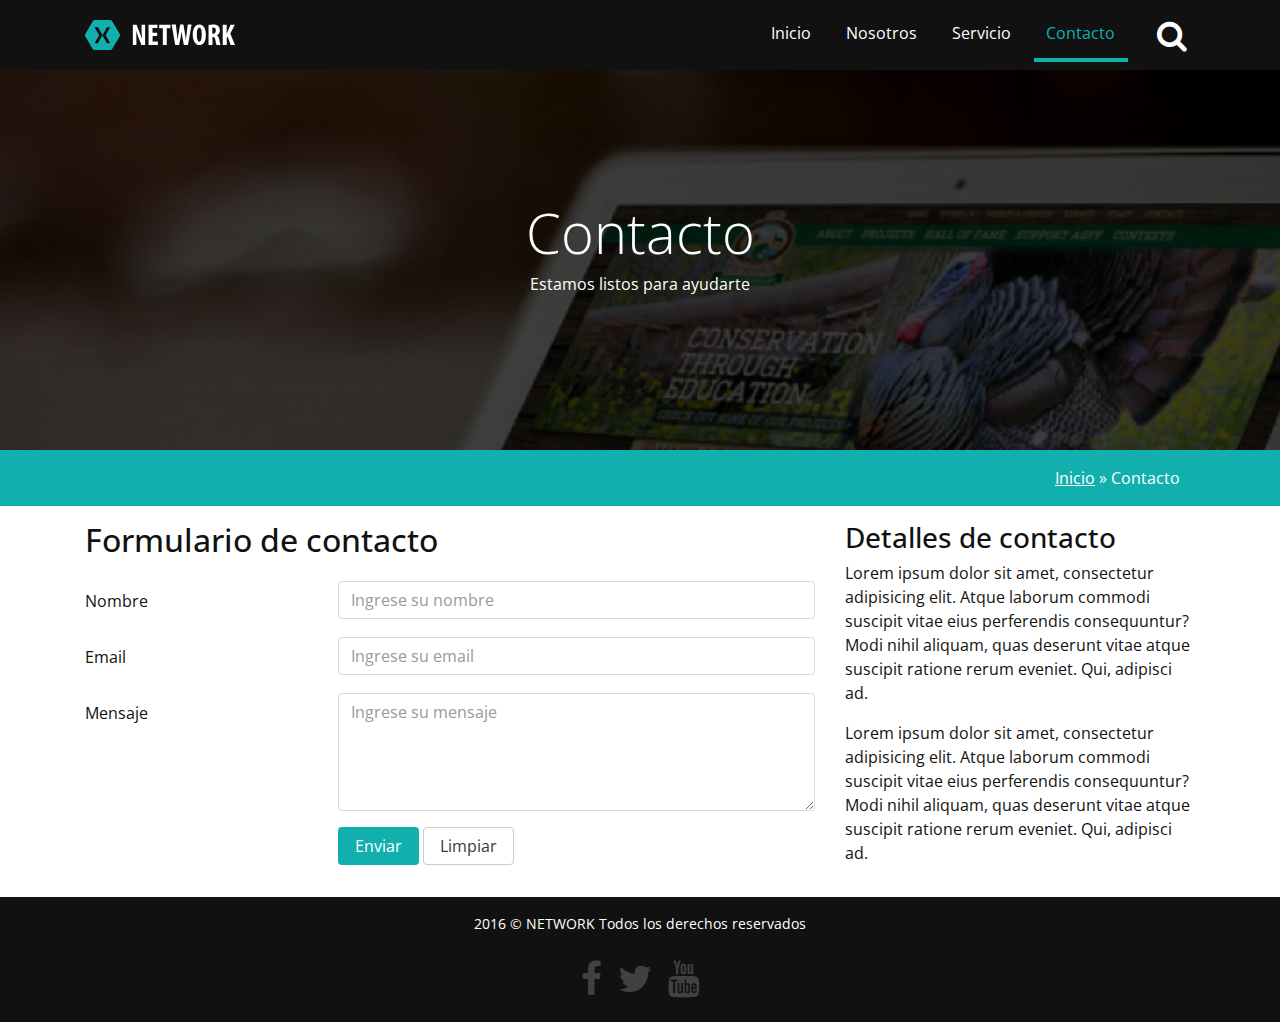
==== contacto.html @ 9132d9dc "Mi Primer Commit e inicializacion del repo en GitHub" ====
<!DOCTYPE html>
<html lang="en">

<head>
    <title>Contacto - NETWORK | Soluciones informaticas </title>
    <!-- Required meta tags -->
    <meta charset="utf-8">
    <meta name="viewport" content="width=device-width, initial-scale=1, shrink-to-fit=no">
    <meta http-equiv="x-ua-compatible" content="ie-edge">
    <link rel="shortcut icon" type="image/x-icon" href="favicon.ico">

    <!--Cargando fuente -->
    <link href='https://fonts.googleapis.com/css?family=Open+Sans:400,700,700italic' rel='stylesheet' type='text/css'>

    <!-- Cargando iconos -->
    <link href='css/font-awesome.min.css' rel='stylesheet' type='text/css'>

    <!-- Carga de archivos css -->
    <link rel="stylesheet" href="css/bootstrap.css">
    <link rel="stylesheet" href="css/animate.min.css">
    <link rel="stylesheet" href="css/estilos.css">
</head>

<body class="paginas-internas">

    <section class="bienvenido">
        <header class="encabezado navbar-fixed-top" id="encabezado" role="banner">
            <div class="container">
                <a href="index.html" class="logo">
                    <img src="images/logo.svg" alt="logo del sitio">
                </a>
                <button type="button" class="boton-buscar" data-toggle="collapse" data-target="#bloque-buscar"
                    aria-expanded="false">
                    <i class="fa fa-search" aria-hidden="true"></i>
                </button>
                <button type="button" class="boton-menu hidden-md-up" data-toggle="collapse"
                    data-target="#menu-principal" aria-expanded="false"><i class="fa fa-bars" aria-hidden="true"></i>
                </button>

                <form class="collapse" action="#" id="bloque-buscar">
                    <div class="contenedor-bloque-buscar">
                        <input type="text" placeholder="Bucar...">
                        <input type="submit" value="Buscar">
                    </div>
                </form>

                <nav class="collapse" id="menu-principal">
                    <ul>
                        <li><a href="index.html">Inicio</a></li>
                        <li><a href="nosotros.html">Nosotros</a></li>
                        <li><a href="servicio.html">Servicio</a></li>
                        <li class="active"><a href="contacto.html">Contacto</a></li>
                    </ul>
                </nav>

            </div>
        </header>

        <div class="texto-encabezado text-xs-center">
            <div class="container">
                <h1 class="display-4 wow bounceIn">Contacto</h1>
                <p class="wow bounceIn" data-wow-delay=".3s">Estamos listos para ayudarte</p>
            </div>

        </div>

    </section>

    <section class="rutas p-y-1">
        <div class="container">

            <div class="roW">
                <div class="col-xs-12 text-xs-right">
                    <a href="index.html">Inicio</a> » Contacto
                </div>
            </div>

        </div>

    </section>

    <div class="p-y-1">
        <div class="container">
            <div class="row">

                <div class="col-md-8">
                    <h2 class="m-b-2">Formulario de contacto</h2>


                    <form action="#">

                        <div class="form-group row">
                            <label for="nombre" class="col-md-4 col-form-label">Nombre</label>

                            <div class="col-md-8">
                                <input class="form-control" type="text" id="nombre" name="nombre"
                                    placeholder="Ingrese su nombre" data-toggle="tooltip" data-placement="top"
                                    title="Ingrese su nombre completo">
                            </div>
                        </div>


                        <div class="form-group row">
                            <label for="email" class="col-md-4 col-form-label">Email</label>

                            <div class="col-md-8">
                                <input class="form-control" type="text" id="email" name="email"
                                    placeholder="Ingrese su email" data-toggle="tooltip" data-placement="bottom"
                                    title="Ingrese su email">
                            </div>
                        </div>


                        <div class="form-group row">
                            <label for="mensaje" class="col-md-4 col-form-label">Mensaje</label>

                            <div class="col-md-8">
                                <textarea class="form-control" rows="5" id="mensaje" name="mensaje"
                                    placeholder="Ingrese su mensaje" data-toggle="tooltip" data-placement="top"
                                    title="Ingrese un mensaje"></textarea>

                            </div>
                        </div>


                        <div class="form-group row">
                            <div class="col-md-8 offset-md-4">
                                <button type="submit" class="btn btn-primary">Enviar</button>
                                <button type="reset" class="btn btn-secondary">Limpiar</button>
                            </div>
                        </div>
                    </form>
                </div>


                <div class="col-md-4">
                    <h3>Detalles de contacto</h3>
                    <p>Lorem ipsum dolor sit amet, consectetur adipisicing elit. Atque laborum commodi suscipit
                        vitae
                        eius perferendis
                        consequuntur? Modi nihil aliquam, quas deserunt vitae atque suscipit ratione rerum eveniet.
                        Qui,
                        adipisci ad.
                    </p>
                    <p>Lorem ipsum dolor sit amet, consectetur adipisicing elit. Atque laborum commodi suscipit
                        vitae
                        eius perferendis
                        consequuntur? Modi nihil aliquam, quas deserunt vitae atque suscipit ratione rerum eveniet.
                        Qui,
                        adipisci ad.
                    </p>
                </div>
            </div>
        </div>
    </div>



    <footer class="piedepagina p-y-1" role="contentinfo">
        <div class="container">
            <p>2016 © NETWORK Todos los derechos reservados</p>
            <ul class="redes-sociales">
                <li><a href="#"><i class="fa fa-facebook" aria-hidden="true"></i></a></li>
                <li><a href="#"><i class="fa fa-twitter" aria-hidden="true"></i></a></li>
                <li><a href="#"><i class="fa fa-youtube" aria-hidden="true"></i></a></li>
            </ul>
        </div>
    </footer>


    <a data-scroll href="#encabezado" class="ir-arriba"><i class="fa fa-arrow-circle-up" aria-hidden="true"></i></a>

    <!--  Carga de archivos JS -->


    <script src="js/jquery.min.js"></script>
    <script src="js/tether.min.js"></script>
    <script type="text/javascript">
        $(function () {
            $('[data-toggle="tooltip"]').tooltip()
        })
    </script>
    <script src="js/bootstrap.min.js"></script>
    <script src="js/wow.min.js"></script>
    <script src="js/smooth-scroll.min.js"></script>
    <script src="js/sitio.js"></script>

</body>

</html>
---- css/estilos.css ----
html {
    font-size: 15px
}

body {
    font-family: 'Open Sans', sans-serif;
    color: #111
}

.bienvenido {
    background: url("../images/fondo-encabezado.jpg") no-repeat center top;
    color: #fff;
    background-size: cover;
    background-attachment: fixed !important;
    height: 100vh;
    display: -webkit-box;
    display: -ms-flexbox;
    display: flex;
    -webkit-box-orient: vertical;
    -webkit-box-direction: normal;
    -ms-flex-direction: column;
    flex-direction: column
}

.encabezado {
    background: #111;
    color: #fff;
    padding: .5rem 0;
    -webkit-transition: all .5s ease;
    transition: all .5s ease
}

.encabezado.fondo-menu {
    padding: 1rem 0;
    background: #01574b
}

.encabezado .container {
    display: -webkit-box;
    display: -ms-flexbox;
    display: flex;
    -ms-flex-wrap: wrap;
    flex-wrap: wrap;
    -webkit-box-align: center;
    -ms-flex-align: center;
    align-items: center;
    position: relative
}

.encabezado .logo img {
    width: 150px;
    height: auto
}

.boton-buscar,
.boton-menu {
    border: 0;
    font-size: 2rem;
    margin: 0;
    padding: 0 .5rem;
    background: transparent;
    color: #fff
}

.boton-buscar:focus,
.boton-menu:focus {
    outline: 0
}

.boton-buscar {
    margin-left: auto;
    margin-right: .8rem
}

#bloque-buscar {
    -webkit-box-flex: 1;
    -ms-flex: 1 1 100%;
    flex: 1 1 100%
}

.contenedor-bloque-buscar {
    display: -webkit-box;
    display: -ms-flexbox;
    display: flex;
    height: 3rem;
    margin: 1rem 0
}

.contenedor-bloque-buscar input[type="text"] {
    border: 0;
    border-radius: 5px 0 0 5px;
    padding: 1rem;
    -webkit-box-flex: 1;
    -ms-flex: 1 1 auto;
    flex: 1 1 auto
}

.contenedor-bloque-buscar input[type="submit"] {
    -webkit-box-flex: 1;
    -ms-flex: 1 1 auto;
    flex: 1 1 auto;
    border-radius: 0 5px 5px 0;
    border: 0;
    color: #fff;
    background: #12AFAF;
    -webkit-box-flex: 0;
    -ms-flex: 0 1 auto;
    flex: 0 1 auto;
    padding: 0 1rem
}

#menu-principal {
    -webkit-box-flex: 1;
    -ms-flex: 1 1 100%;
    flex: 1 1 100%
}

#menu-principal ul {
    padding: 0;
    list-style: none;
    margin: 1rem 0 0 0
}

#menu-principal ul a {
    display: block;
    padding: .5rem 0;
    text-align: center;
    color: #fff;
    text-transform: uppercase;
    border-top: 1px solid #3d5d5d;
    text-decoration: none
}

#menu-principal ul a:hover,
#menu-principal ul li.active a {
    color: #12AFAF
}

.texto-encabezado {
    -webkit-box-flex: 1;
    -ms-flex: 1 1 auto;
    flex: 1 1 auto;
    display: -webkit-box;
    display: -ms-flexbox;
    display: flex;
    -webkit-box-align: center;
    -ms-flex-align: center;
    align-items: center
}

.texto-encabezado .display-4 {
    margin-top: 4rem
}

.texto-encabezado .btn-primary {
    margin-top: 1rem
}

.btn-primary {
    color: #fff;
    background-color: #12AFAF;
    border-color: transparent;
    -webkit-transition: all .5s ease;
    transition: all .5s ease
}

.btn-primary:hover,
.btn-primary:focus,
.btn-primary:active:hover {
    background-color: #009500;
    border-color: transparent
}

.flecha-baja a {
    font-size: 4rem;
    display: inline-block;
    color: #fff;
    -webkit-animation: flecha-animada 2s ease-in-out infinite;
    animation: flecha-animada 2s ease-in-out infinite
}

@-webkit-keyframes flecha-animada {
    from {
        -webkit-transform: translateY(0);
        transform: translateY(0)
    }

    50% {
        -webkit-transform: translateY(6px);
        transform: translateY(6px)
    }

    to {
        -webkit-transform: translateY(0);
        transform: translateY(0)
    }
}

@keyframes flecha-animada {
    from {
        -webkit-transform: translateY(0);
        transform: translateY(0)
    }

    50% {
        -webkit-transform: translateY(6px);
        transform: translateY(6px)
    }

    to {
        -webkit-transform: translateY(0);
        transform: translateY(0)
    }
}

.agencia {
    background: #12AFAF;
    color: #fff
}

.agencia img {
    width: 80%;
    margin: 0 auto;
    display: block
}

.tu-mejor-eleccion h2 span {
    color: #12AFAF
}

.tu-mejor-eleccion ul,
.tu-mejor-eleccion ul li {
    list-style: none
}

.tu-mejor-eleccion ul li .fa {
    font-size: 2.3rem;
    background: #009500;
    border-radius: 50%;
    width: 4.7rem;
    height: 4.7rem;
    line-height: 4.7rem;
    color: #fff
}

.tu-mejor-eleccion ul li .contenedor-eleccion h4 {
    font-size: 1.2rem;
    font-weight: bold;
    margin-top: .8rem
}

.tu-mejor-eleccion ul li {
    min-height: 9rem
}

.servicios {
    background: url("../images/fondo-servicios.jpg") no-repeat center center;
    color: #fff;
    background-size: cover;
    background-attachment: fixed !important
}

.servicios article {
    display: -webkit-box;
    display: -ms-flexbox;
    display: flex;
    -webkit-box-align: center;
    -ms-flex-align: center;
    align-items: center;
    margin: 1rem 0
}

.servicios img {
    -webkit-box-flex: 0;
    -ms-flex: 0 0 60px;
    flex: 0 0 60px;
    overflow: hidden;
    margin-right: 1rem
}

.servicios h3 {
    margin: 0;
    font-size: 1.1rem;
    -webkit-box-flex: 1;
    -ms-flex: 1 1 auto;
    flex: 1 1 auto
}

.servicios h3 a {
    color: #fff;
    display: -webkit-box;
    display: -ms-flexbox;
    display: flex;
    -webkit-box-pack: justify;
    -ms-flex-pack: justify;
    justify-content: space-between;
    -webkit-box-align: center;
    -ms-flex-align: center;
    align-items: center;
    text-decoration: none
}

.servicios h3 a::after {
    content: "\f054";
    font-family: FontAwesome;
    font-size: 2rem;
    margin-left: 1rem;
    opacity: .5;
    position: relative;
    left: 0;
    -webkit-transition: all .5s ease;
    transition: all .5s ease
}

.servicios h3 a:hover::after {
    left: -.5rem;
    opacity: 1;
    color: #12AFAF
}

.ultimos-proyectos a {
    text-decoration: none
}

.ultimos-proyectos a h4 {
    font-size: 1rem;
    font-weight: bold;
    text-align: center;
    color: #111
}

.ultimos-proyectos .container {
    padding-left: 0;
    padding-right: 0
}

.ultimos-proyectos .owl-nav {
    display: -webkit-box;
    display: -ms-flexbox;
    display: flex;
    -webkit-box-pack: center;
    -ms-flex-pack: center;
    justify-content: center;
    margin: .3rem 0
}

.owl-carousel .owl-nav button.owl-next,
.owl-carousel .owl-nav button.owl-prev {
    font-size: 3rem;
    margin: .5rem;
    color: #12AFAF;
    -webkit-transition: all .5s ease;
    transition: all .5s ease
}

.owl-carousel .owl-nav button.owl-prev:hover,
.owl-carousel .owl-nav button.owl-next:hover {
    color: #009500
}

.piedepagina {
    background: #111;
    color: #fff;
    text-align: center;
    font-size: .9rem
}

.piedepagina .redes-sociales {
    display: -webkit-box;
    display: -ms-flexbox;
    display: flex;
    -webkit-box-pack: center;
    -ms-flex-pack: center;
    justify-content: center;
    list-style: none;
    padding: 0;
    margin: 0
}

.piedepagina .redes-sociales a {
    color: #fff;
    margin: 0 .5rem;
    font-size: 2.3rem;
    opacity: .2;
    -webkit-transition: all .2s ease;
    transition: all .2s ease
}

.piedepagina .redes-sociales a:hover {
    opacity: 1
}

.ir-arriba {
    position: fixed;
    bottom: 1rem;
    right: 1rem;
    font-size: 3rem;
    color: #12AFAF;
    text-decoration: none;
    z-index: 99999;
    display: none;
    line-height: 0;
    -webkit-transition: all .5s ease;
    transition: all .5s ease
}

.ir-arriba:hover,
.ir-arriba:focus {
    outline: 0;
    text-decoration: none;
    color: #fff
}

.paginas-internas .bienvenido {
    height: 50vh
}

.paginas-internas .rutas {
    background: #12AFAF;
    color: #fff
}

.paginas-internas .rutas a {
    text-decoration: underline;
    color: #fff
}

.paginas-internas .rutas a:hover {
    text-decoration: none
}

.paginas-internas .panel .panel-heading {
    font-size: 1.2rem
}

.paginas-internas .panel .panel-heading a {
    background: #12AFAF;
    color: #fff;
    display: block;
    padding: 1rem;
    border-radius: 5px;
    text-decoration: none;
    -webkit-transition: all .5s ease;
    transition: all .5s ease
}

.paginas-internas .panel .panel-heading a:hover {
    background: #009500
}

.paginas-internas .lista-servicio {
    background: #009500
}

.paginas-internas .lista-servicio .item-servicios {
    background: #fff;
    text-align: center;
    border: 5px solid #094f03;
    border-radius: 5px;
    margin-bottom: 1rem;
    padding: 1rem
}

.paginas-internas .lista-servicio .item-servicios .fa {
    font-size: 6rem;
    color: #12AFAF;
    margin-bottom: 1rem;
    -webkit-transition: all 1.5s ease;
    transition: all 1.5s ease
}

.paginas-internas .lista-servicio .item-servicios:hover .fa {
    -webkit-transform: rotateY(360deg);
    transform: rotateY(360deg);
    -webkit-transform-style: preserve-3d;
    transform-style: preserve-3d
}

@media (min-width: 768px) {
    #menu-principal {
        height: auto !important;
        display: block;
        -webkit-box-flex: 0;
        -ms-flex: 0 1 auto;
        flex: 0 1 auto;
        margin-left: auto;
        -webkit-box-ordinal-group: 2;
        -ms-flex-order: 1;
        order: 1
    }

    #menu-principal ul {
        display: -webkit-box;
        display: -ms-flexbox;
        display: flex;
        margin: 0 0 0 0
    }

    #menu-principal ul li a {
        padding: .8rem;
        text-transform: capitalize;
        margin: 0 .3rem;
        border-top: 0px;
        border-bottom: 4px solid transparent
    }

    #menu-principal ul li.active a,
    #menu-principal ul li a:hover {
        color: #12AFAF;
        border-bottom: 4px solid;
        -webkit-transition: all .5s ease;
        transition: all .5s ease
    }

    .boton-buscar {
        margin-left: 1rem;
        margin-right: 0;
        -webkit-box-ordinal-group: 3;
        -ms-flex-order: 2;
        order: 2
    }

    #bloque-buscar {
        -webkit-box-ordinal-group: 4;
        -ms-flex-order: 3;
        order: 3;
        position: absolute;
        width: 20rem;
        right: 1.3rem;
        top: 2.8rem;
        -webkit-transition: all .5s ease;
        transition: all .5s ease
    }

    .servicios article {
        -webkit-box-orient: vertical;
        -webkit-box-direction: normal;
        -ms-flex-direction: column;
        flex-direction: column;
        -webkit-box-align: center;
        -ms-flex-align: center;
        align-items: center;
        margin: 1rem 0;
        text-align: center
    }

    .servicios img {
        -webkit-box-flex: 0;
        -ms-flex: 0 0 160px;
        flex: 0 0 160px;
        overflow: hidden;
        margin-right: 0;
        margin-bottom: 1rem;
        -webkit-transition: all 1s ease;
        transition: all 1s ease
    }

    .servicios article:hover img {
        -webkit-transform: rotateY(360deg);
        transform: rotateY(360deg);
        -webkit-transform-style: preserve-3d;
        transform-style: preserve-3d
    }

    .servicios h3 a::after {
        display: none
    }

    .servicios h3 {
        font-size: 1.5rem;
        margin: 0 0 .5rem 0;
        -webkit-box-flex: 0;
        -ms-flex: 0 1 auto;
        flex: 0 1 auto;
        width: 100%
    }

    .servicios h3 a {
        width: 100%;
        display: block
    }

    .servicios p {
        width: 100%
    }

    .servicios .btn-secondary {
        margin-top: auto
    }

    .paginas-internas .lista-servicio .col-md-4 {
        display: -webkit-box;
        display: -ms-flexbox;
        display: flex
    }

    .paginas-internas .lista-servicio .item-servicios {
        display: -webkit-box;
        display: -ms-flexbox;
        display: flex;
        -webkit-box-orient: vertical;
        -webkit-box-direction: normal;
        -ms-flex-direction: column;
        flex-direction: column
    }

    .paginas-internas .lista-servicio .item-servicios .btn-primary {
        margin-top: auto
    }
}

@media (min-width: 992px) {
    html {
        font-size: 16px
    }

    .bienvenido {
        background: url("../images/fondo-encabezado-grande.jpg") no-repeat center top;
        background-size: cover
    }

    .servicios {
        background: url("../images/fondo-servicios-grande.jpg") no-repeat center center;
        background-size: cover
    }

    .tu-mejor-eleccion ul li {
        display: -webkit-box;
        display: -ms-flexbox;
        display: flex;
        min-height: 7rem
    }

    .tu-mejor-eleccion ul li .fa {
        -webkit-box-flex: 0;
        -ms-flex: 0 1 auto;
        flex: 0 1 auto;
        margin-right: 1rem;
        text-align: center;
        -webkit-transition: all 1s ease;
        transition: all 1s ease
    }

    .tu-mejor-eleccion ul li:hover .fa {
        -webkit-transform: rotateY(360deg);
        transform: rotateY(360deg);
        -webkit-transform-style: preserve-3d;
        transform-style: preserve-3d;
        background: #12AFAF
    }

    .contenedor-eleccion {
        -webkit-box-flex: 1;
        -ms-flex: 1 0 0px;
        flex: 1 0 0px
    }

    .tu-mejor-eleccion ul li .contenedor-eleccion h4 {
        margin-top: 0;
        font-size: 1rem
    }

    .tu-mejor-eleccion ul:first-child .fa {
        -webkit-box-ordinal-group: 2;
        -ms-flex-order: 1;
        order: 1;
        margin-left: 1rem;
        margin-right: 0
    }

    .tu-mejor-eleccion ul li p {
        font-size: .85rem
    }
}

/*# sourceMappingURL=estilos.css.map */
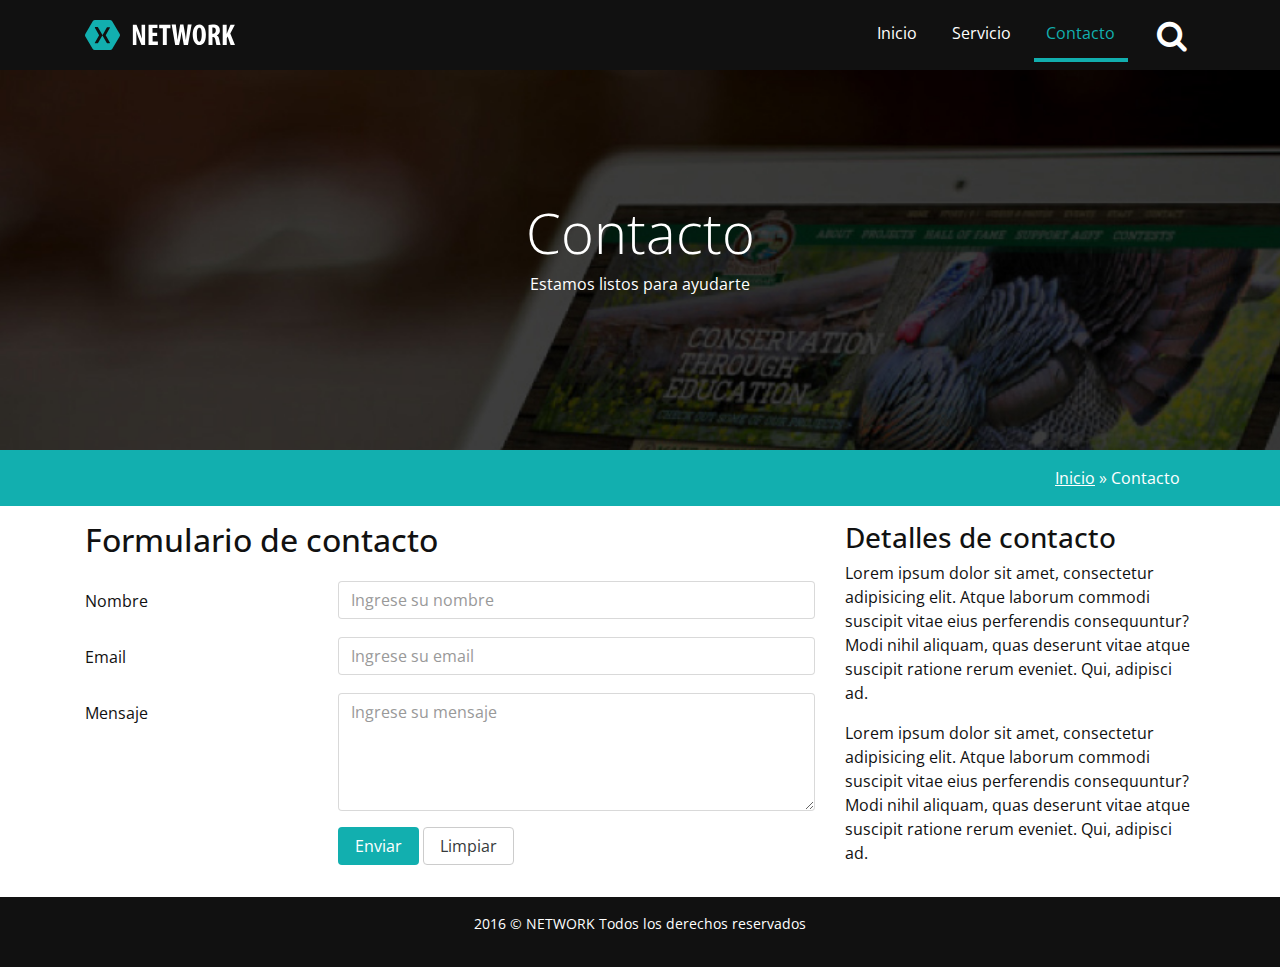
==== commit f4fd94fc: "Terminación de los textos de la web, se eliminaron las paginas de servicio y nosotros" ====
--- a/contacto.html
+++ b/contacto.html
@@ -47,7 +47,6 @@
                 <nav class="collapse" id="menu-principal">
                     <ul>
                         <li><a href="index.html">Inicio</a></li>
-                        <li><a href="nosotros.html">Nosotros</a></li>
                         <li><a href="servicio.html">Servicio</a></li>
                         <li class="active"><a href="contacto.html">Contacto</a></li>
                     </ul>
@@ -159,11 +158,11 @@
     <footer class="piedepagina p-y-1" role="contentinfo">
         <div class="container">
             <p>2016 © NETWORK Todos los derechos reservados</p>
-            <ul class="redes-sociales">
+            <!-- <ul class="redes-sociales">
                 <li><a href="#"><i class="fa fa-facebook" aria-hidden="true"></i></a></li>
                 <li><a href="#"><i class="fa fa-twitter" aria-hidden="true"></i></a></li>
                 <li><a href="#"><i class="fa fa-youtube" aria-hidden="true"></i></a></li>
-            </ul>
+            </ul> -->
         </div>
     </footer>
 
--- a/css/estilos.css
+++ b/css/estilos.css
@@ -1,3 +1,6 @@
+:root {
+    --first-color: #12AFAF;
+     }
 html {
     font-size: 15px
 }
@@ -251,6 +254,16 @@
 
 .tu-mejor-eleccion ul li {
     min-height: 9rem
+}
+
+.link-ws{
+    text-decoration: none;
+    color: var(--first-color);
+}
+
+section.agencia div.container div.row .link-ws{
+    text-decoration: none;
+    color:white;
 }
 
 .servicios {
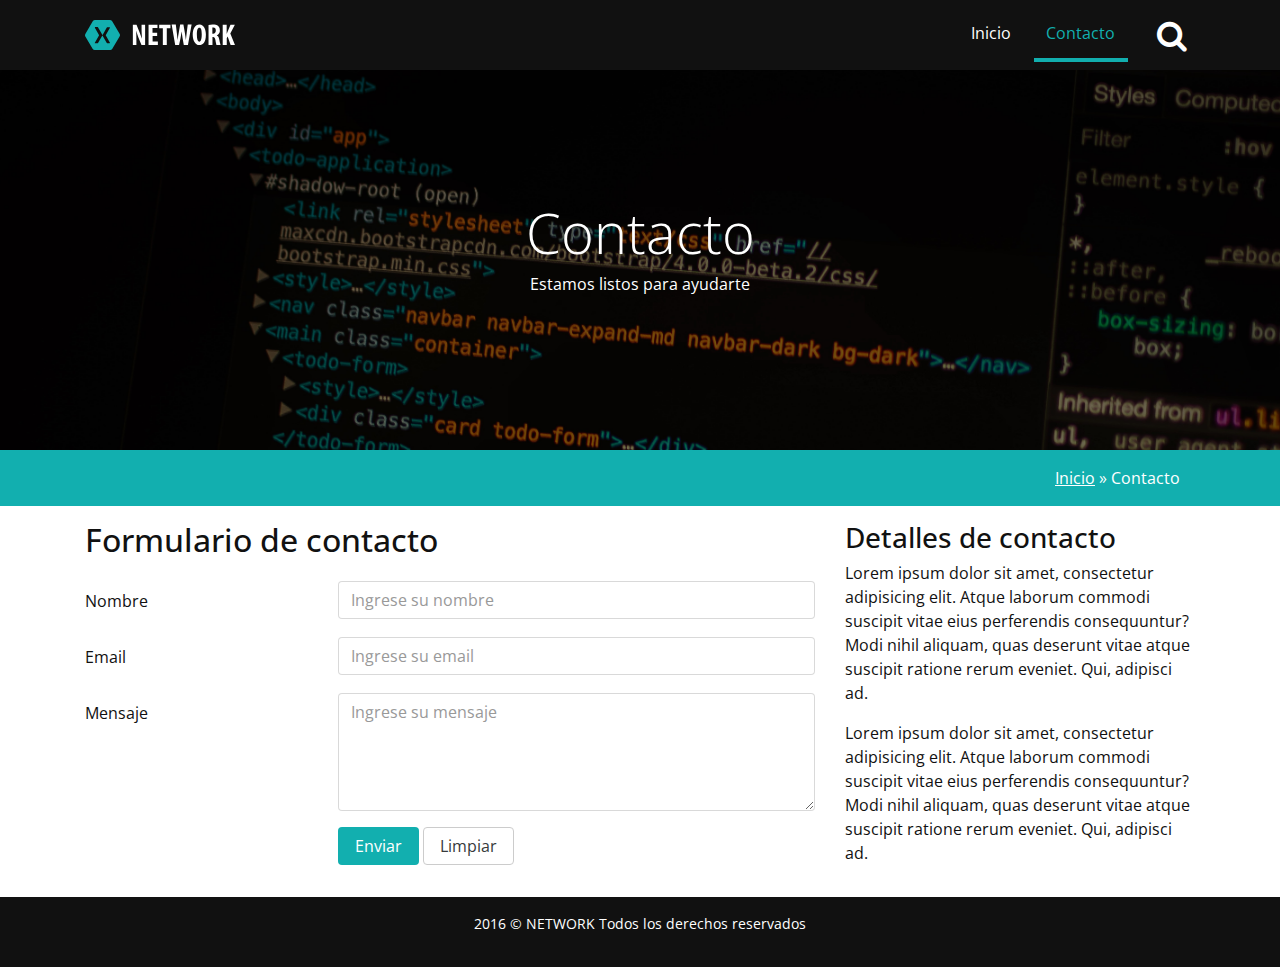
==== commit 18c2ba6c: "Corrigiendo errores y adaptando el CEO y los metas datos inicio" ====
--- a/contacto.html
+++ b/contacto.html
@@ -47,7 +47,6 @@
                 <nav class="collapse" id="menu-principal">
                     <ul>
                         <li><a href="index.html">Inicio</a></li>
-                        <li><a href="servicio.html">Servicio</a></li>
                         <li class="active"><a href="contacto.html">Contacto</a></li>
                     </ul>
                 </nav>
--- a/css/estilos.css
+++ b/css/estilos.css
@@ -629,7 +629,7 @@
 
     .bienvenido {
         background: url("../images/fondo-encabezado-grande.jpg") no-repeat center top;
-        background-size: cover
+        background-size: cover;
     }
 
     .servicios {
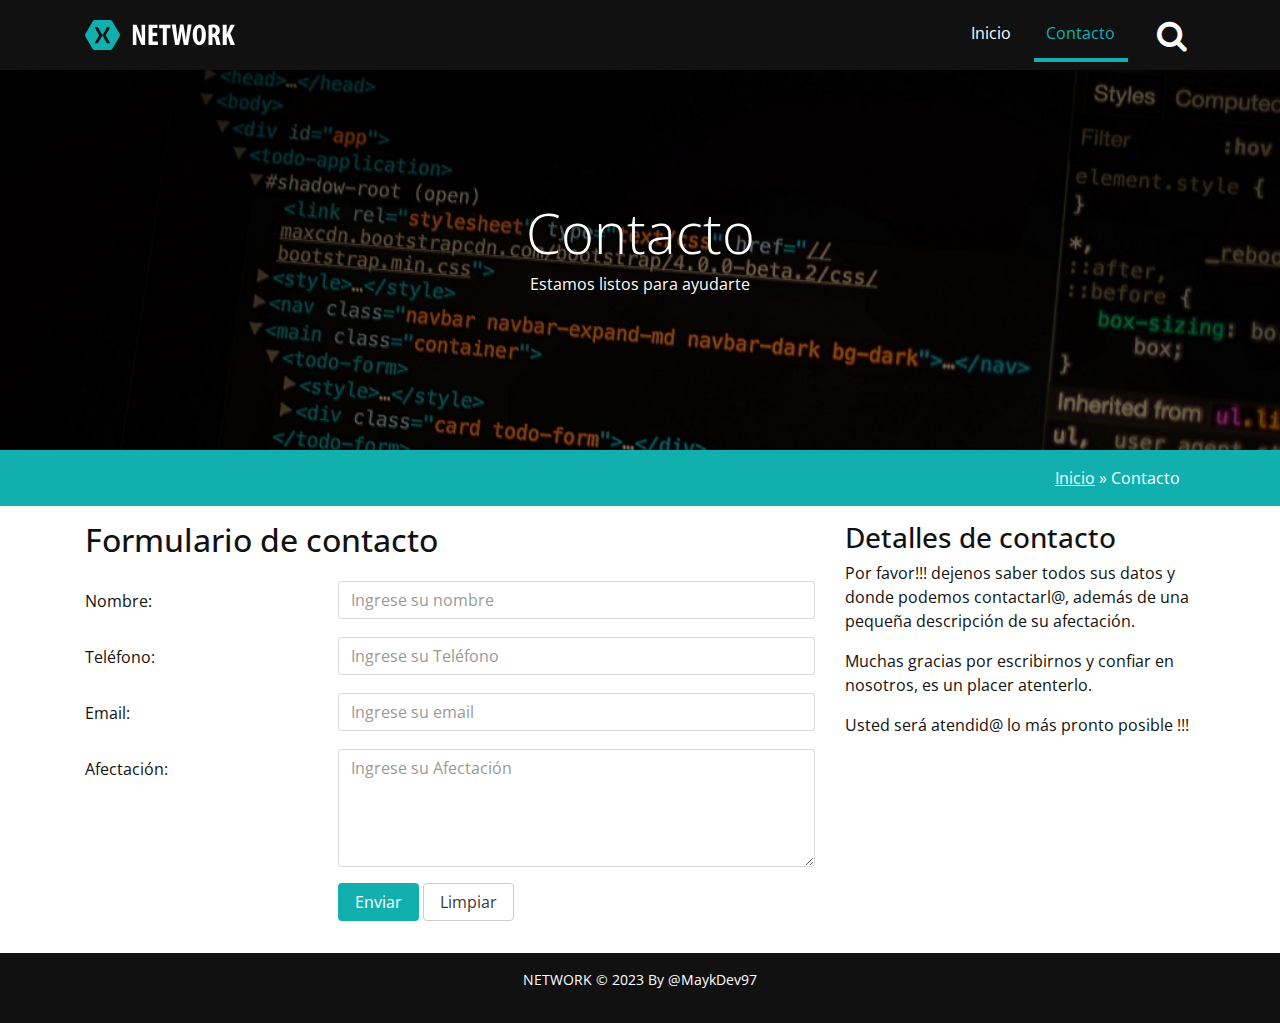
==== commit 9300ad33: "Lanzamiento de la Web" ====
--- a/contacto.html
+++ b/contacto.html
@@ -2,12 +2,39 @@
 <html lang="en">
 
 <head>
-    <title>Contacto - NETWORK | Soluciones informaticas </title>
-    <!-- Required meta tags -->
+    <!-- Global Metadata -->
     <meta charset="utf-8">
     <meta name="viewport" content="width=device-width, initial-scale=1, shrink-to-fit=no">
     <meta http-equiv="x-ua-compatible" content="ie-edge">
-    <link rel="shortcut icon" type="image/x-icon" href="favicon.ico">
+    <link rel="favicon" href="https://maykdev97.github.io/NetWork/favicon.ico">
+    <link rel="canonical" href="https://maykdev97.github.io/NetWork/contacto">
+
+    <!-- Primary Meta Tags -->
+    <title>NETWORK - Taller de Soluciones Informáticas, Contacto </title>
+    <meta name="title" content="Taller de Soluciones Informáticas, Contacto">
+    <meta name="description"
+        content="Brindamos diferentes servicios según las necesidades y requerimientos de nuestros clientes.">
+    <meta name="theme-color" content="#3d5d5d">
+
+    <!-- Open Graph / Facebook -->
+    <meta property="og:type" content="website">
+    <meta property="og:url" content="https://maykdev97.github.io/NetWork/">
+    <meta property="og:title" content="NETWORK - Taller de Soluciones Informáticas, Contacto">
+    <meta property="og:description"
+        content="Brindamos diferentes servicios según las necesidades y requerimientos de nuestros clientes.">
+    <meta property="og:image" content="https://maykdev97.github.io/NetWork/images/fondo-encabezado.jpg">
+    <meta property="og:image:width" content="1080" />
+    <meta property="og:image:height" content="565" />
+    <meta property="og:image:type" content="image/jpeg" />
+
+
+    <!-- Twitter -->
+    <meta property="twitter:card" content="summary_large_image">
+    <meta property="twitter:url" content="https://maykdev97.github.io/NetWork/">
+    <meta property="twitter:title" content="NETWORK - Taller de Soluciones Informáticas, Contacto ">
+    <meta property="twitter:description"
+        content="Brindamos diferentes servicios según las necesidades y requerimientos de nuestros clientes.">
+    <meta property="twitter:image" content="https://maykdev97.github.io/NetWork/images/fondo-encabezado.jpg">
 
     <!--Cargando fuente -->
     <link href='https://fonts.googleapis.com/css?family=Open+Sans:400,700,700italic' rel='stylesheet' type='text/css'>
@@ -84,11 +111,10 @@
                 <div class="col-md-8">
                     <h2 class="m-b-2">Formulario de contacto</h2>
 
-
-                    <form action="#">
-
-                        <div class="form-group row">
-                            <label for="nombre" class="col-md-4 col-form-label">Nombre</label>
+                    <form action="https://formsubmit.co/maykol.danieluci@gmail.com" method="POST">
+
+                        <div class="form-group row">
+                            <label for="nombre" class="col-md-4 col-form-label">Nombre: </label>
 
                             <div class="col-md-8">
                                 <input class="form-control" type="text" id="nombre" name="nombre"
@@ -97,9 +123,18 @@
                             </div>
                         </div>
 
-
-                        <div class="form-group row">
-                            <label for="email" class="col-md-4 col-form-label">Email</label>
+                        <div class="form-group row">
+                            <label for="telf" class="col-md-4 col-form-label">Teléfono: </label>
+
+                            <div class="col-md-8">
+                                <input class="form-control" type="telf" id="telf" name="telf"
+                                    placeholder="Ingrese su Teléfono " data-toggle="tooltip" data-placement="top"
+                                    title="Ingrese su Teléfono">
+                            </div>
+                        </div>
+
+                        <div class="form-group row">
+                            <label for="email" class="col-md-4 col-form-label">Email: </label>
 
                             <div class="col-md-8">
                                 <input class="form-control" type="text" id="email" name="email"
@@ -110,12 +145,12 @@
 
 
                         <div class="form-group row">
-                            <label for="mensaje" class="col-md-4 col-form-label">Mensaje</label>
-
-                            <div class="col-md-8">
-                                <textarea class="form-control" rows="5" id="mensaje" name="mensaje"
-                                    placeholder="Ingrese su mensaje" data-toggle="tooltip" data-placement="top"
-                                    title="Ingrese un mensaje"></textarea>
+                            <label for="afectacion" class="col-md-4 col-form-label">Afectación: </label>
+
+                            <div class="col-md-8">
+                                <textarea class="form-control" rows="5" id="afectacion" name="afectacion"
+                                    placeholder="Ingrese su Afectación" data-toggle="tooltip" data-placement="top"
+                                    title="Ingrese su Afectación"></textarea>
 
                             </div>
                         </div>
@@ -133,19 +168,12 @@
 
                 <div class="col-md-4">
                     <h3>Detalles de contacto</h3>
-                    <p>Lorem ipsum dolor sit amet, consectetur adipisicing elit. Atque laborum commodi suscipit
-                        vitae
-                        eius perferendis
-                        consequuntur? Modi nihil aliquam, quas deserunt vitae atque suscipit ratione rerum eveniet.
-                        Qui,
-                        adipisci ad.
+                    <p> Por favor!!!  dejenos saber todos sus datos y donde podemos contactarl@, además de una pequeña
+                        descripción
+                        de su afectación.
                     </p>
-                    <p>Lorem ipsum dolor sit amet, consectetur adipisicing elit. Atque laborum commodi suscipit
-                        vitae
-                        eius perferendis
-                        consequuntur? Modi nihil aliquam, quas deserunt vitae atque suscipit ratione rerum eveniet.
-                        Qui,
-                        adipisci ad.
+                    <p>Muchas gracias por escribirnos y confiar en nosotros, es un placer atenterlo.</p>
+                    <p>Usted será atendid@ lo más pronto posible !!!
                     </p>
                 </div>
             </div>
@@ -156,7 +184,7 @@
 
     <footer class="piedepagina p-y-1" role="contentinfo">
         <div class="container">
-            <p>2016 © NETWORK Todos los derechos reservados</p>
+            <p>NETWORK © 2023 By @MaykDev97 </p>
             <!-- <ul class="redes-sociales">
                 <li><a href="#"><i class="fa fa-facebook" aria-hidden="true"></i></a></li>
                 <li><a href="#"><i class="fa fa-twitter" aria-hidden="true"></i></a></li>
